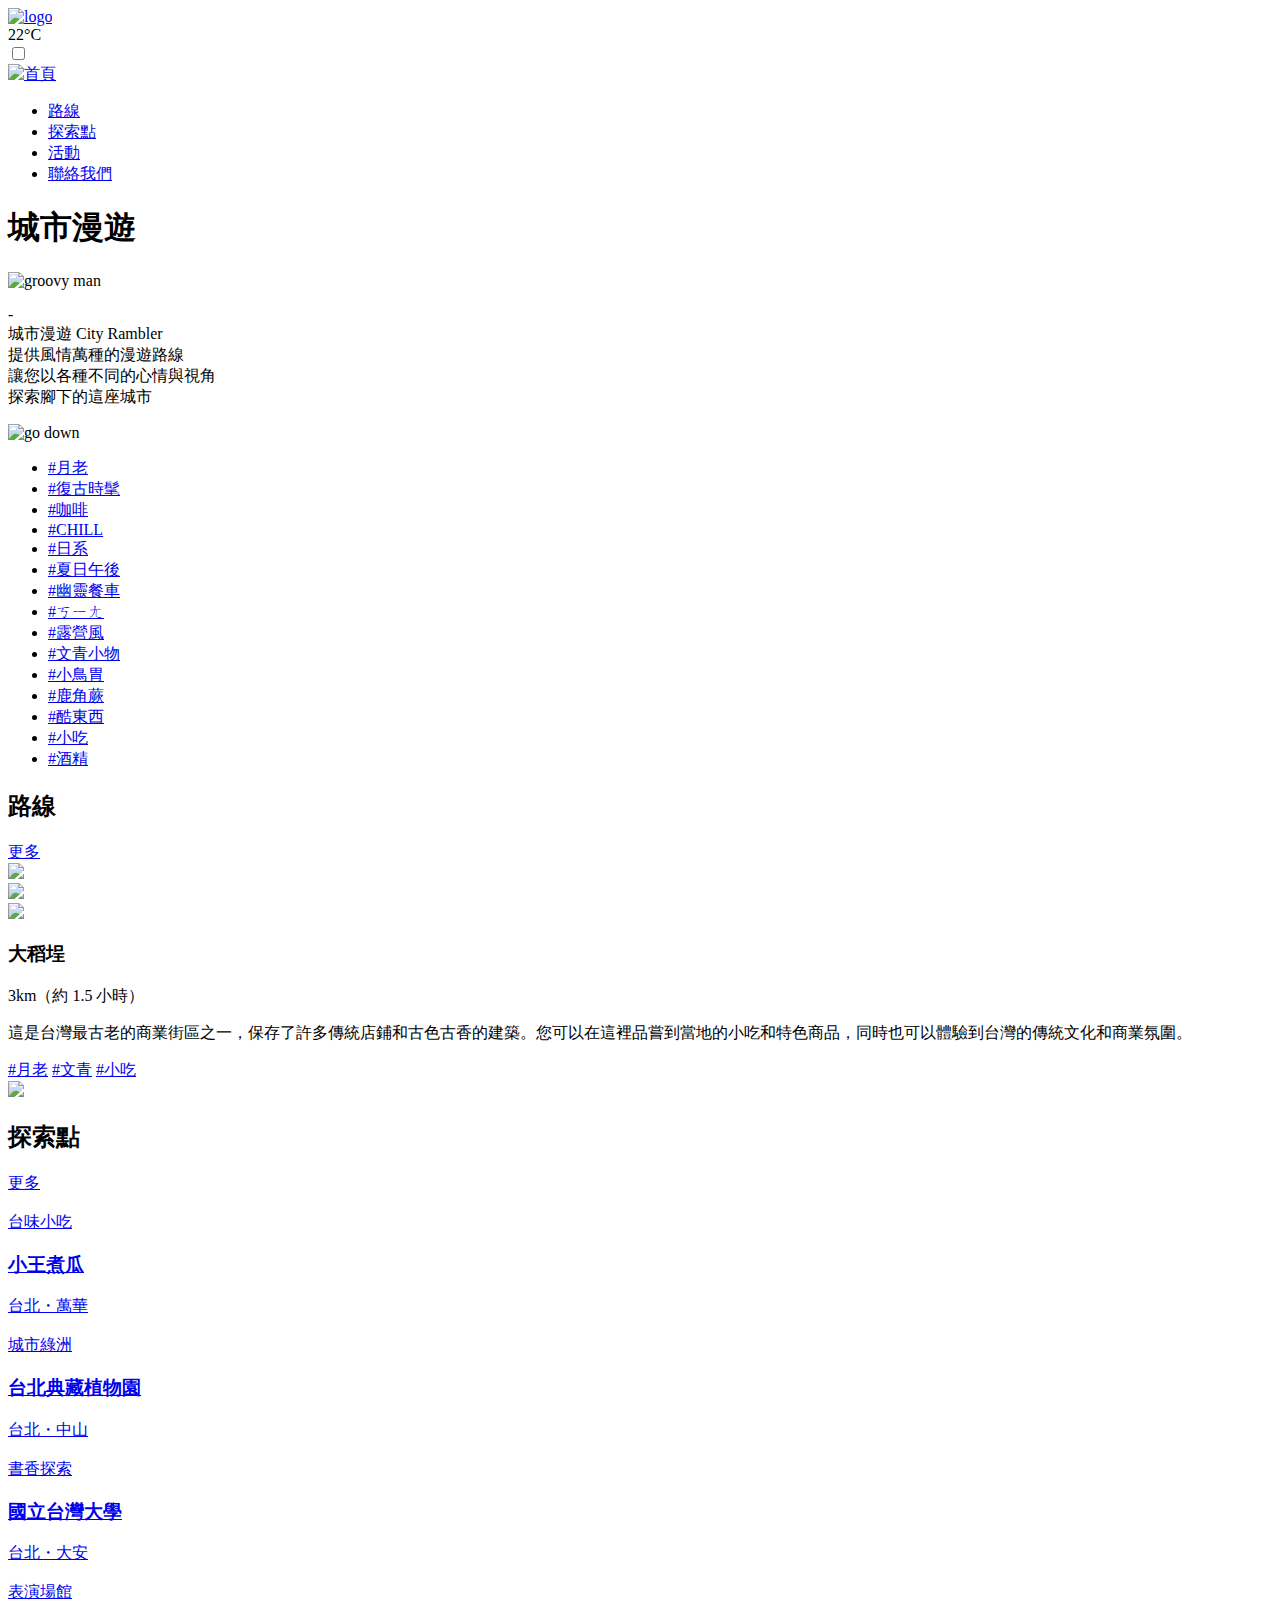
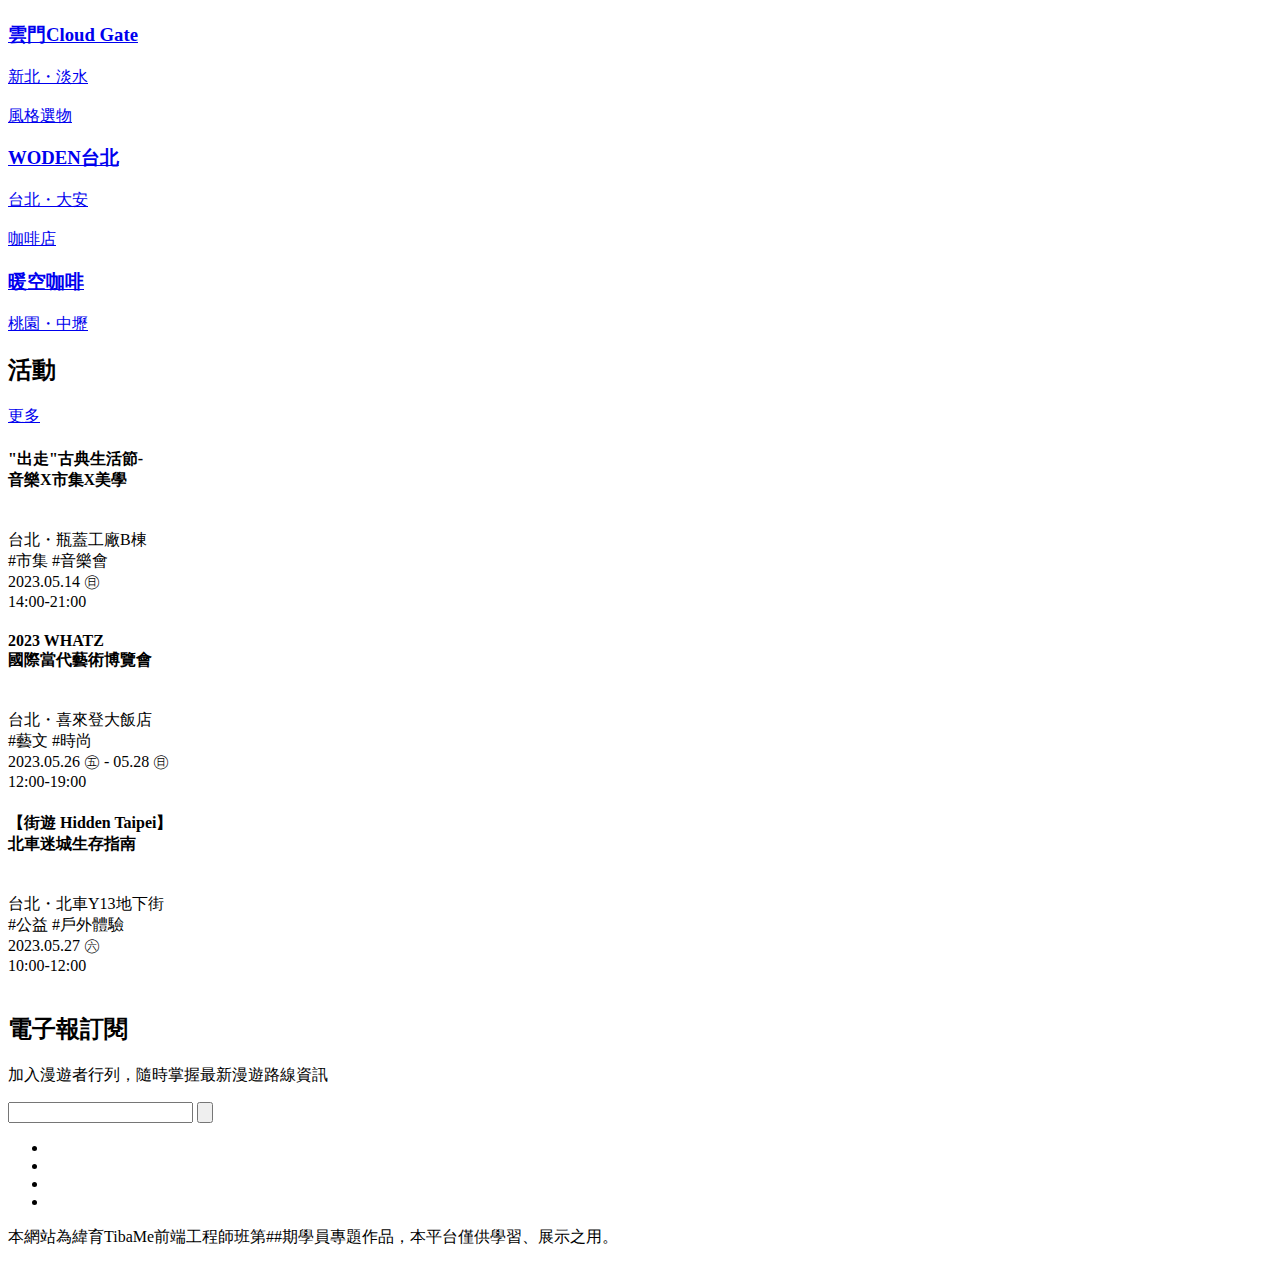
==== index.html @ 2f95489e "debug index.html" ====
<!DOCTYPE html>
<html lang="en">
<head>
    <meta charset="UTF-8">
    <meta http-equiv="X-UA-Compatible" content="IE=edge">
    <meta name="viewport" content="width=device-width, initial-scale=1.0">
    <script src="https://kit.fontawesome.com/8eca0a48b9.js" crossorigin="anonymous"></script>
    <link rel="stylesheet" href="css/reset.css">
    <link rel="stylesheet" href="css/all.css">
    <link rel="stylesheet" href="css/index.css">
    <title>城市漫遊 City Rumbler</title>
</head>
<body>
    <header class="topBar">
        <div class="logoHor">
            <a href="index.html">
                <img src="img/logoHor.svg" alt="logo">
            </a>
        </div>
        <div class="weather">
            <div class="weather_icon"><i class="fa-solid fa-cloud"></i></div>
            <div class="weather_degree">22°C</div>
        </div>
        <div class="menu">
            <input type="checkbox" id="showMenu"></input>
            <label for="showMenu" class="menu_button">
                <i class="fa-solid fa-bars"></i>
            </label>
            <div class="hiddenMenu">
                <div class="close">
                    <i class="fa-solid fa-xmark"></i>
                </div>
                <div class="logoSqr">
                    <a href="index.html">
                        <img src="img/logoSqr.png" alt="首頁">
                    </a>
                </div>
                <nav>
                    <ul>
                        <li>
                            <a href="routes.html">路線</a>
                        </li>
                        <li>
                            <a href="spots.html">探索點</a>
                        </li>
                        <li>
                            <a href="activities.html">活動</a>
                        </li>
                        <li>
                            <a href="contact.html">聯絡我們</a>
                        </li>
                    </ul>
                </nav>
                <div class="SNS">
                    <div class="facebook">
                        <a href="#"><i class="fa-brands fa-facebook-f"></i></a>
                    </div>
                    <div class="instagram">
                        <a href="#"><i class="fa-brands fa-instagram"></i></a>
                    </div>
                    <div class="twitter">
                        <a href="#"><i class="fa-brands fa-twitter"></i></a>
                    </div>
                </div>
            </div>               
        </div>
    </header>
    <section class="intro">
        <h1>城市漫遊</h1>
        <div class="mainPic"><img src="img/mainPic_index.png" alt="groovy man"></div>
        <p class="intro">
            -<br>
            城市漫遊 City Rambler<br>
            提供風情萬種的漫遊路線<br>
            讓您以各種不同的心情與視角<br>
            探索腳下的這座城市
        </p>
        <div class="downArrowWide">
            <img src="img/downArrowWide.svg" alt="go down">
        </div>
    </section>
    <section class="ticker">
        <ul>
            <li><a href="routes.html">#月老</a></li>
            <li><a href="routes.html">#復古時髦</a></li>
            <li><a href="routes.html">#咖啡</a></li>
            <li><a href="routes.html">#CHILL</a></li>
            <li><a href="routes.html">#日系</a></li>
            <li><a href="routes.html">#夏日午後</a></li>
            <li><a href="routes.html">#幽靈餐車</a></li>
            <li><a href="routes.html">#ㄎㄧㄤ</a></li>
            <li><a href="routes.html">#露營風</a></li>
            <li><a href="routes.html">#文青小物</a></li>
            <li><a href="routes.html">#小鳥胃</a></li>
            <li><a href="routes.html">#鹿角蕨</a></li>
            <li><a href="routes.html">#酷東西</a></li>
            <li><a href="routes.html">#小吃</a></li>
            <li><a href="routes.html">#酒精</a></li>
        </ul>
    </section>

    <main>
        <!-- 路線 -->
        <section class="routes">
            <div class="titleBar">
                <div class="container">
                    <h2>路線</h2>
                    <a href="routes.html" class="titleBar_more">更多</a>
                </div>
            </div>
            <article class="content">
                <div class="picCards">
                    <div class="pic dadaocheng_1"><img src="img/dadaocheng_1.png"></div>
                    <div class="pic dadaocheng_2"><img src="img/dadaocheng_2.png"></div>
                    <div class="pic dadaocheng_3"><img src="img/dadaocheng_3.png"></div>
                </div>
                <div class="text">
                    <header>
                        <h3>大稻埕</h3>
                        <span class="distance">3km（約 1.5 小時）</span>
                    </header>
                    <p>
                        這是台灣最古老的商業街區之一，保存了許多傳統店鋪和古色古香的建築。您可以在這裡品嘗到當地的小吃和特色商品，同時也可以體驗到台灣的傳統文化和商業氛圍。
                    </p>
                    <div class="tags">
                        <a href="#" class="tag">#月老</a>
                        <a href="#" class="tag">#文青</a>
                        <a href="#" class="tag">#小吃</a>
                    </div>
                    <div class="btnGo">
                        <a href="routes.html"><img src="img/btnGo.svg"></a>
                    </div>
                </div>
            </article>
        </section>

        <!-- 探索點 -->
        <section class="spots">
            <div class="titleBar">
                <div class="container">
                    <h2>探索點</h2>
                    <a href="spots.html" class="titleBar_more">更多</a>
                </div>
            </div>
            <div class="cardGrid">
                <div class="card c01">
                    <a href="spot_page.html">
                        <div class="pic">
                            <img src="img/card01.png" alt="">
                        </div>
                        <div class="caption">
                            <div class="tag">台味小吃</div>
                            <h3>小王煮瓜</h3>
                            <div class="loc">台北・萬華</div>
                        </div>
                    </a>
                </div>
                <div class="card c02">
                    <a href="spot_page.html">
                        <div class="pic">
                            <img src="img/card02.png" alt="">
                        </div>
                        <div class="caption">
                            <div class="tag">城市綠洲</div>
                            <h3>台北典藏植物園</h3>
                            <div class="loc">台北・中山</div>
                        </div>
                    </a>
                </div>
                <div class="card c03">
                    <a href="spot_page.html">
                        <div class="pic">
                            <img src="img/card03.png" alt="">
                        </div>
                        <div class="caption">
                            <div class="tag">書香探索</div>
                            <h3>國立台灣大學</h3>
                            <div class="loc">台北・大安</div>
                        </div>
                    </a>
                </div>
                <div class="card c04">
                    <a href="spot_page.html">
                        <div class="pic">
                            <img src="img/card04.png" alt="">
                        </div>
                        <div class="caption">
                            <div class="tag">表演場館</div>
                            <h3>雲門Cloud Gate</h3>
                            <div class="loc">新北・淡水</div>
                        </div>
                    </a>
                </div>
                <div class="card c05">
                    <a href="spot_page.html">
                        <div class="pic">
                            <img src="img/card05.png" alt="">
                        </div>
                        <div class="caption">
                            <div class="tag">風格選物</div>
                            <h3>WODEN台北</h3>
                            <div class="loc">台北・大安</div>
                        </div>
                    </a>
                </div>
                <div class="card c06">
                    <a href="spot_page.html">
                        <div class="pic">
                            <img src="img/card06.png" alt="">
                        </div>
                        <div class="caption">
                            <div class="tag">咖啡店</div>
                            <h3>暖空咖啡</h3>
                            <div class="loc">桃園・中壢</div>
                        </div>
                    </a>
                </div>
            </div>
        </section>

        <!-- 活動 -->
        <section class="activities">
            <div class="titleBar">
                <div class="container">
                    <h2>活動</h2>
                    <a href="activities.html" class="titleBar_more">更多</a>
                </div>
            </div>
            <div class="content">
                <div class="activity act01">
                    <h4>"出走"古典生活節-<br>
                        音樂X市集X美學</h4>
                    <div class="pic"><img src="img/act01.png" alt=""></div>
                    <div class="detail">
                        <div class="loc">台北・瓶蓋工廠B棟</div>
                        <div class="tag">#市集 #音樂會</div>
                    </div>
                    <div class="line"></div>
                    <div class="date">2023.05.14 ㊐</div>
                    <div class="time">14:00-21:00</div>
                </div>
                <div class="activity act02">
                    <h4>2023 WHATZ<br> 
                        國際當代藝術博覽會</h4>
                    <div class="pic"><img src="img/act02.png" alt=""></div>
                    <div class="detail">
                        <div class="loc">台北・喜來登大飯店</div>
                        <div class="tag">#藝文 #時尚</div>
                    </div>
                    <div class="line"></div>
                    <div class="date">2023.05.26 ㊄ - 05.28 ㊐ </div>
                    <div class="time">12:00-19:00</div>
                </div>
                <div class="activity act03">
                    <h4>【街遊 Hidden Taipei】<br>
                        北車迷城生存指南</h4>
                    <div class="pic"><img src="img/act03.png" alt=""></div>
                    <div class="detail">
                        <div class="loc">台北・北車Y13地下街</div>
                        <div class="tag">#公益 #戶外體驗</div>
                    </div>
                    <div class="line"></div>
                    <div class="date">2023.05.27 ㊅</div>
                    <div class="time">10:00-12:00</div>
                </div>
            </div>
        </section>
    </main>

    <!-- 頁尾 -->
    <footer>
        <section class="subscribe">
            <div class="logo"><img src="img/logoSqrBGC.svg" alt=""></div>
            <h2>電子報訂閱</h2>
            <p>加入漫遊者行列，隨時掌握最新漫遊路線資訊</p>
            <div class="emailInput">
                <input type="email" name="" id="">
                <button><img src="img/btnGo_Dark.png" alt=""></button>
            </div>
        </section>
        <section class="nav">
            <div class="menu">
                <ul>
                    <li><a href=""></a></li>
                    <li><a href=""></a></li>
                    <li><a href=""></a></li>
                    <li><a href=""></a></li>
                </ul>
            </div>
            <div class="sns"></div>
        </section>
        <section class="copyright">
            <p>
                本網站為緯育TibaMe前端工程師班第##期學員專題作品，本平台僅供學習、展示之用。
            </p>
        </section>
    </footer>
</body>
</html>
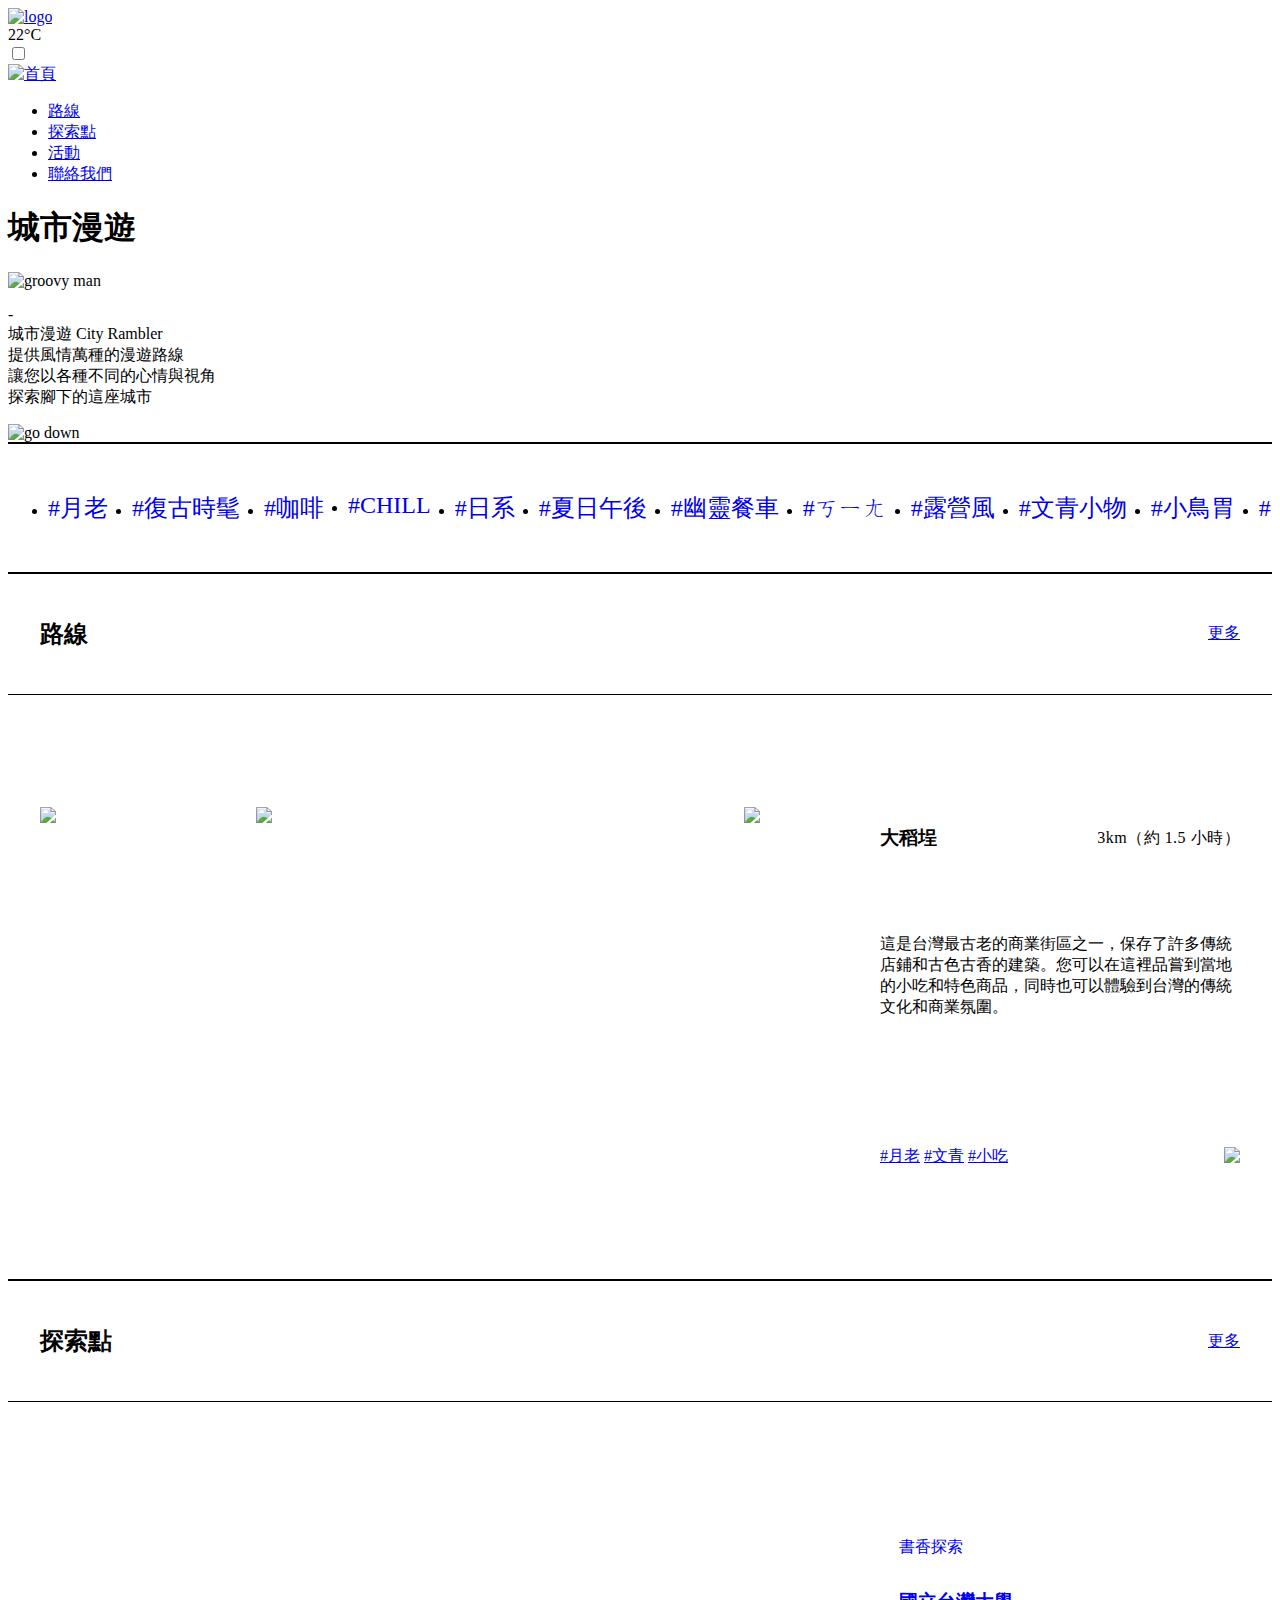
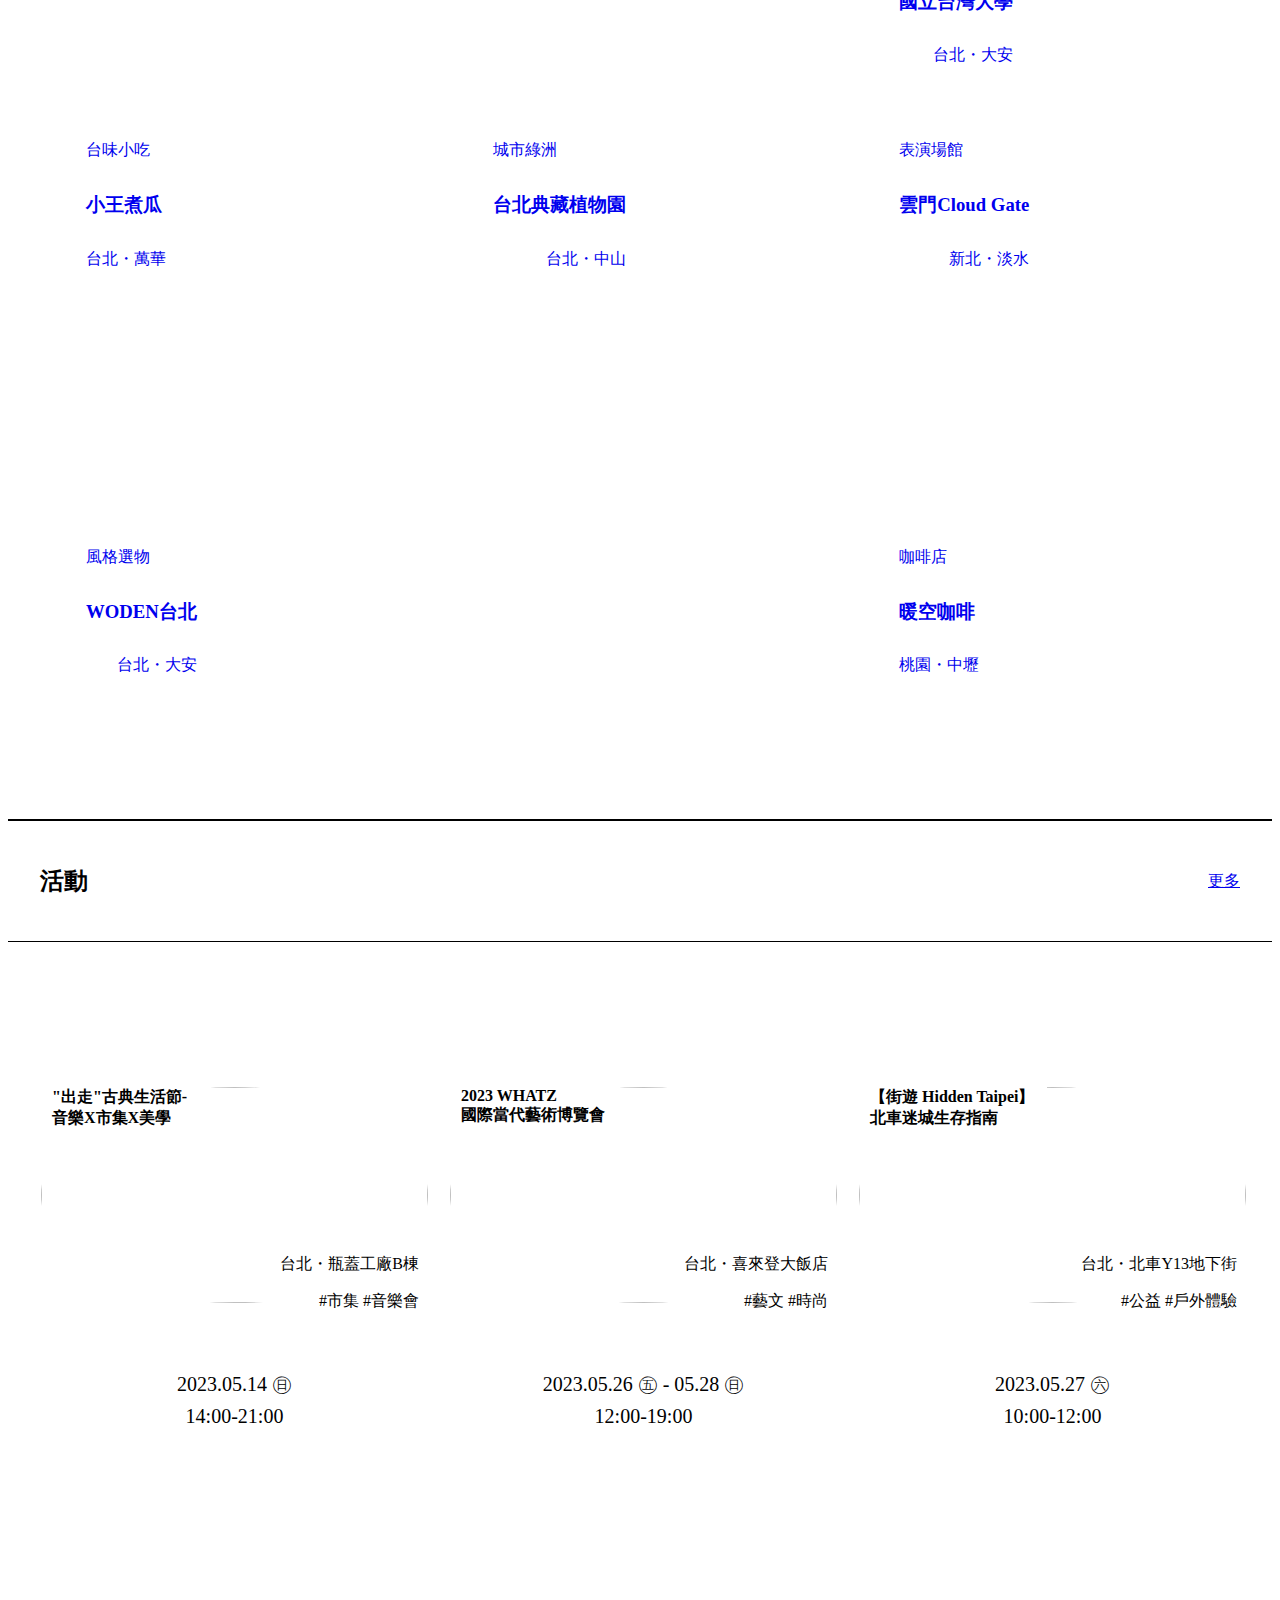
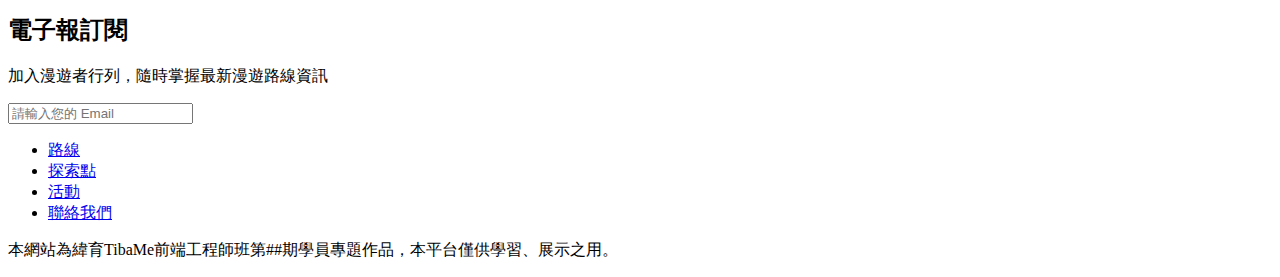
==== commit b0e63e7b: "update index.html" ====
--- a/index.html
+++ b/index.html
@@ -11,6 +11,7 @@
     <title>城市漫遊 City Rumbler</title>
 </head>
 <body>
+    <!-- 導覽列 -->
     <header class="topBar">
         <div class="logoHor">
             <a href="index.html">
@@ -65,41 +66,45 @@
             </div>               
         </div>
     </header>
-    <section class="intro">
-        <h1>城市漫遊</h1>
-        <div class="mainPic"><img src="img/mainPic_index.png" alt="groovy man"></div>
-        <p class="intro">
-            -<br>
-            城市漫遊 City Rambler<br>
-            提供風情萬種的漫遊路線<br>
-            讓您以各種不同的心情與視角<br>
-            探索腳下的這座城市
-        </p>
-        <div class="downArrowWide">
-            <img src="img/downArrowWide.svg" alt="go down">
-        </div>
-    </section>
-    <section class="ticker">
-        <ul>
-            <li><a href="routes.html">#月老</a></li>
-            <li><a href="routes.html">#復古時髦</a></li>
-            <li><a href="routes.html">#咖啡</a></li>
-            <li><a href="routes.html">#CHILL</a></li>
-            <li><a href="routes.html">#日系</a></li>
-            <li><a href="routes.html">#夏日午後</a></li>
-            <li><a href="routes.html">#幽靈餐車</a></li>
-            <li><a href="routes.html">#ㄎㄧㄤ</a></li>
-            <li><a href="routes.html">#露營風</a></li>
-            <li><a href="routes.html">#文青小物</a></li>
-            <li><a href="routes.html">#小鳥胃</a></li>
-            <li><a href="routes.html">#鹿角蕨</a></li>
-            <li><a href="routes.html">#酷東西</a></li>
-            <li><a href="routes.html">#小吃</a></li>
-            <li><a href="routes.html">#酒精</a></li>
-        </ul>
-    </section>
+    
+    <main>
+        <!-- 引言 -->
+        <section class="intro">
+            <h1>城市漫遊</h1>
+            <div class="mainPic"><img src="img/mainPic_index.png" alt="groovy man"></div>
+            <p class="intro">
+                -<br>
+                城市漫遊 City Rambler<br>
+                提供風情萬種的漫遊路線<br>
+                讓您以各種不同的心情與視角<br>
+                探索腳下的這座城市
+            </p>
+            <div class="downArrowWide">
+                <img src="img/downArrowWide.svg" alt="go down">
+            </div>
+        </section>
+    
+        <!-- 跑馬燈 -->
+        <section class="ticker">
+            <ul>
+                <li><a href="routes.html">#月老</a></li>
+                <li><a href="routes.html">#復古時髦</a></li>
+                <li><a href="routes.html">#咖啡</a></li>
+                <li><a href="routes.html">#CHILL</a></li>
+                <li><a href="routes.html">#日系</a></li>
+                <li><a href="routes.html">#夏日午後</a></li>
+                <li><a href="routes.html">#幽靈餐車</a></li>
+                <li><a href="routes.html">#ㄎㄧㄤ</a></li>
+                <li><a href="routes.html">#露營風</a></li>
+                <li><a href="routes.html">#文青小物</a></li>
+                <li><a href="routes.html">#小鳥胃</a></li>
+                <li><a href="routes.html">#鹿角蕨</a></li>
+                <li><a href="routes.html">#酷東西</a></li>
+                <li><a href="routes.html">#小吃</a></li>
+                <li><a href="routes.html">#酒精</a></li>
+            </ul>
+        </section>
 
-    <main>
         <!-- 路線 -->
         <section class="routes">
             <div class="titleBar">
@@ -144,7 +149,7 @@
             </div>
             <div class="cardGrid">
                 <div class="card c01">
-                    <a href="spot_page.html">
+                    <a href="spotPage.html">
                         <div class="pic">
                             <img src="img/card01.png" alt="">
                         </div>
@@ -156,7 +161,7 @@
                     </a>
                 </div>
                 <div class="card c02">
-                    <a href="spot_page.html">
+                    <a href="spotPage.html">
                         <div class="pic">
                             <img src="img/card02.png" alt="">
                         </div>
@@ -168,7 +173,7 @@
                     </a>
                 </div>
                 <div class="card c03">
-                    <a href="spot_page.html">
+                    <a href="spotPage.html">
                         <div class="pic">
                             <img src="img/card03.png" alt="">
                         </div>
@@ -180,7 +185,7 @@
                     </a>
                 </div>
                 <div class="card c04">
-                    <a href="spot_page.html">
+                    <a href="spotPage.html">
                         <div class="pic">
                             <img src="img/card04.png" alt="">
                         </div>
@@ -192,7 +197,7 @@
                     </a>
                 </div>
                 <div class="card c05">
-                    <a href="spot_page.html">
+                    <a href="spotPage.html">
                         <div class="pic">
                             <img src="img/card05.png" alt="">
                         </div>
@@ -204,7 +209,7 @@
                     </a>
                 </div>
                 <div class="card c06">
-                    <a href="spot_page.html">
+                    <a href="spotPage.html">
                         <div class="pic">
                             <img src="img/card06.png" alt="">
                         </div>
@@ -230,7 +235,9 @@
                 <div class="activity act01">
                     <h4>"出走"古典生活節-<br>
                         音樂X市集X美學</h4>
-                    <div class="pic"><img src="img/act01.png" alt=""></div>
+                    <a href="activityPage.html">
+                        <div class="pic"><img src="img/act01.png" alt=""></div>
+                    </a>
                     <div class="detail">
                         <div class="loc">台北・瓶蓋工廠B棟</div>
                         <div class="tag">#市集 #音樂會</div>
@@ -242,7 +249,9 @@
                 <div class="activity act02">
                     <h4>2023 WHATZ<br> 
                         國際當代藝術博覽會</h4>
-                    <div class="pic"><img src="img/act02.png" alt=""></div>
+                    <a href="activityPage.html">
+                        <div class="pic"><img src="img/act02.png" alt=""></div>
+                    </a>
                     <div class="detail">
                         <div class="loc">台北・喜來登大飯店</div>
                         <div class="tag">#藝文 #時尚</div>
@@ -254,7 +263,9 @@
                 <div class="activity act03">
                     <h4>【街遊 Hidden Taipei】<br>
                         北車迷城生存指南</h4>
-                    <div class="pic"><img src="img/act03.png" alt=""></div>
+                    <a href="activityPage.html">
+                        <div class="pic"><img src="img/act03.png" alt=""></div>
+                    </a>
                     <div class="detail">
                         <div class="loc">台北・北車Y13地下街</div>
                         <div class="tag">#公益 #戶外體驗</div>
@@ -274,20 +285,30 @@
             <h2>電子報訂閱</h2>
             <p>加入漫遊者行列，隨時掌握最新漫遊路線資訊</p>
             <div class="emailInput">
-                <input type="email" name="" id="">
-                <button><img src="img/btnGo_Dark.png" alt=""></button>
+                <input type="email" name="" id="" placeholder="請輸入您的 Email">
+                <a href="#" class="sendBtm"><img src="img/btnGo_Dark.png" alt=""></a>
             </div>
         </section>
         <section class="nav">
             <div class="menu">
                 <ul>
-                    <li><a href=""></a></li>
-                    <li><a href=""></a></li>
-                    <li><a href=""></a></li>
-                    <li><a href=""></a></li>
+                    <li><a href="routes.html">路線</a></li>
+                    <li><a href="spots.html">探索點</a></li>
+                    <li><a href="activities.html">活動</a></li>
+                    <li><a href="contact.html">聯絡我們</a></li>
                 </ul>
             </div>
-            <div class="sns"></div>
+            <div class="SNS">
+                <div class="facebook">
+                    <a href="#"><i class="fa-brands fa-facebook-f"></i></a>
+                </div>
+                <div class="instagram">
+                    <a href="#"><i class="fa-brands fa-instagram"></i></a>
+                </div>
+                <div class="twitter">
+                    <a href="#"><i class="fa-brands fa-twitter"></i></a>
+                </div>
+            </div>
         </section>
         <section class="copyright">
             <p>
--- a/css/index.css
+++ b/css/index.css
@@ -0,0 +1,256 @@
+
+
+.titleBar{
+    border-top: 2px solid #000;
+    border-bottom: 1px solid #000;
+    padding: 24px 0;
+}
+.titleBar .container{
+    max-width: 1200px;
+    margin: 0 auto;
+    display: flex;
+    align-items: center;
+    justify-content: space-between;
+}
+.titleBar h2{
+    display: inline-block;
+}
+
+
+/*----------跑馬燈----------*/
+.ticker{
+    padding-top: 32px;
+    padding-bottom: 32px;
+    border-top: 2px solid #000;
+    overflow: hidden;
+}
+.ticker ul{
+    display: flex;
+    gap: 24px;
+}
+.ticker ul li{
+    flex-shrink: 0;
+}
+.ticker ul li a{
+    font-family: 'Glow Sans TC Wide Light';
+    font-size: 24px;
+    text-decoration: none;
+}
+
+/*----------路線----------*/
+.routes .content{
+    max-width: 1200px;
+    margin: 0 auto;
+    padding: 112px 0;
+    display: flex;
+    position: relative;
+    justify-content: space-between;
+}
+.routes .content .picCards{
+    width: 60%;
+    display: flex;
+    position: relative;
+}
+.routes .content .picCards .pic{
+    position: absolute;
+}
+.routes .content .picCards .pic:nth-child(1){
+    right: 0;
+    z-index: 3;
+}
+.routes .content .picCards .pic:nth-child(2){
+    left: 30%;
+    z-index: 2;
+}
+.routes .content .picCards .pic:nth-child(3){
+    left: 0;
+    z-index: 1;
+}
+.routes .content .text{
+    width: 30%;
+    min-height: 280px;
+    display: flex;
+    justify-content: space-between;
+    flex-direction: column;
+    position: relative;
+}
+.routes .content .text header{
+    display: flex;
+    justify-content: space-between;
+    align-items: center;
+    padding-bottom: 48px;
+}
+.routes .content .text .distance{
+    font-family: 'Glow Sans TC Normal Bold';
+    font-size: 16px;
+    letter-spacing: 0.03em;
+}
+.routes .content .text .tags{
+    margin-top: 112px;
+}
+.routes .content .btnGo {
+    position: absolute;
+    right: 0;
+    bottom: 0;
+}
+
+
+
+/*----------探索點----------*/
+.spots .cardGrid{
+    margin: 0 auto;
+    padding: 112px 0;
+    max-width: 1200px;
+    display: grid;
+    /* grid-template: repeat(4,1fr) / repeat(6,1fr); */
+    grid-template: repeat(4,183.33px) / repeat(6,183.33px);
+    gap: 20px;
+}
+.spots .cardGrid .card{
+    position: relative;
+    border-radius: 24px;
+    border: 1px solid var(--main);
+    overflow: hidden;
+}
+.spots .cardGrid .card .caption{
+    position: absolute;
+    left: 30px;
+    bottom: 25px;
+    display: flex;
+    flex-direction: column;
+    align-items: flex-start;
+}
+.spots .cardGrid .card .caption .tag{
+    padding: 6px 16px;
+    border: 1px solid var(--main);
+    border-bottom: none;
+    background-color: var(--bg);
+    border-top-left-radius: 5px;
+    border-top-right-radius: 5px;
+}
+.spots .cardGrid .card .caption h3{
+    padding: 6px 16px;
+    border: 1px solid var(--main);
+    background-color: var(--bg);
+    border-bottom-left-radius: 5px;
+    border-top-right-radius: 5px;
+}
+.spots .cardGrid .card .caption .loc{
+    padding: 6px 16px;
+    border: 1px solid var(--main);
+    border-top: none;
+    background-color: var(--bg);
+    border-bottom-left-radius: 5px;
+    border-bottom-right-radius: 5px;
+    align-self: flex-end;
+}
+.spots .cardGrid .card .pic img{
+    width: 100%;
+}
+.spots .cardGrid .c01{
+    grid-area: 1 / 1 / 3 / 3;
+}
+.spots .cardGrid .c02{
+    grid-area: 1 / 3 / 3 / 5;
+}
+.spots .cardGrid .c03{
+    grid-area: 1 / 5 / 2 / 7;
+}
+.spots .cardGrid .c04{
+    grid-area: 2 / 5 / 3 / 7;
+}
+.spots .cardGrid .c05{
+    grid-area: 3 / 1 / 5 / 5;
+}
+.spots .cardGrid .c06{
+    grid-area: 3 / 5 / 5 / 7;
+}
+
+
+/*----------活動----------*/
+
+.activities .content{
+    margin: 0 auto;
+    padding: 144px 0;
+    max-width: 1200px;
+    display: flex;
+    gap: 20px;
+}
+.activities .content .activity{
+    text-align: center;
+    position: relative;
+}
+.activities .content .activity h4{
+    padding: 12px;
+    border: 1px solid var(--main);
+    border-radius: 5px;
+    background-color: #fff;
+    text-align: left;
+    position: absolute;
+    top: -32px;
+    left: 0;
+    z-index: 3;
+}
+.activities .content .activity .pic{
+    width: 389px;
+    height: 218px;
+    background-color: var(--main);
+    position: relative;
+    clip-path: ellipse(50% 50% at 50% 50%);
+    overflow: hidden;
+}
+.activities .content .activity .pic img{
+    width: 387px;
+    height: 216px;
+    position: absolute;
+    top: 1px;
+    left: 1px;
+    clip-path: ellipse(50% 50% at 50% 50%);
+    overflow: hidden;
+}
+.activities .content .activity .detail{
+    position: absolute;
+    right: 0;
+    top: 160px;
+    display: flex;
+    flex-direction: column;
+    align-items: flex-end;
+}
+.activities .content .activity .detail .loc{
+    padding: 8px 10px 8px 10px;
+    text-align: right;
+    color: var(--bg);
+    background-color: var(--main);
+    border: 1px solid var(--bg);
+    border-bottom: none;
+    border-top-left-radius: 5px;
+    border-top-right-radius: 5px;
+}
+.activities .content .activity .detail .tag{
+    padding: 8px 10px;
+    text-align: right;
+    color: var(--bg);
+    background-color: var(--main);
+    border: 1px solid var(--bg);
+    border-top-left-radius: 5px;
+    border-bottom-right-radius: 5px;
+    border-bottom-left-radius: 5px;
+}
+.activities .content .activity .line{
+    margin-top: 64px;
+    margin-bottom: 24px;
+    border: 1px solid var(--main);
+}
+.activities .content .activity .date{
+    font-family: 'Glow Sans TC Normal Bold';
+    font-size: 20px;
+    line-height: 32px;
+}
+.activities .content .activity .time{
+    font-family: 'Glow Sans TC Normal Regular';
+    font-size: 20px;
+    line-height: 32px;
+}
+
+
+
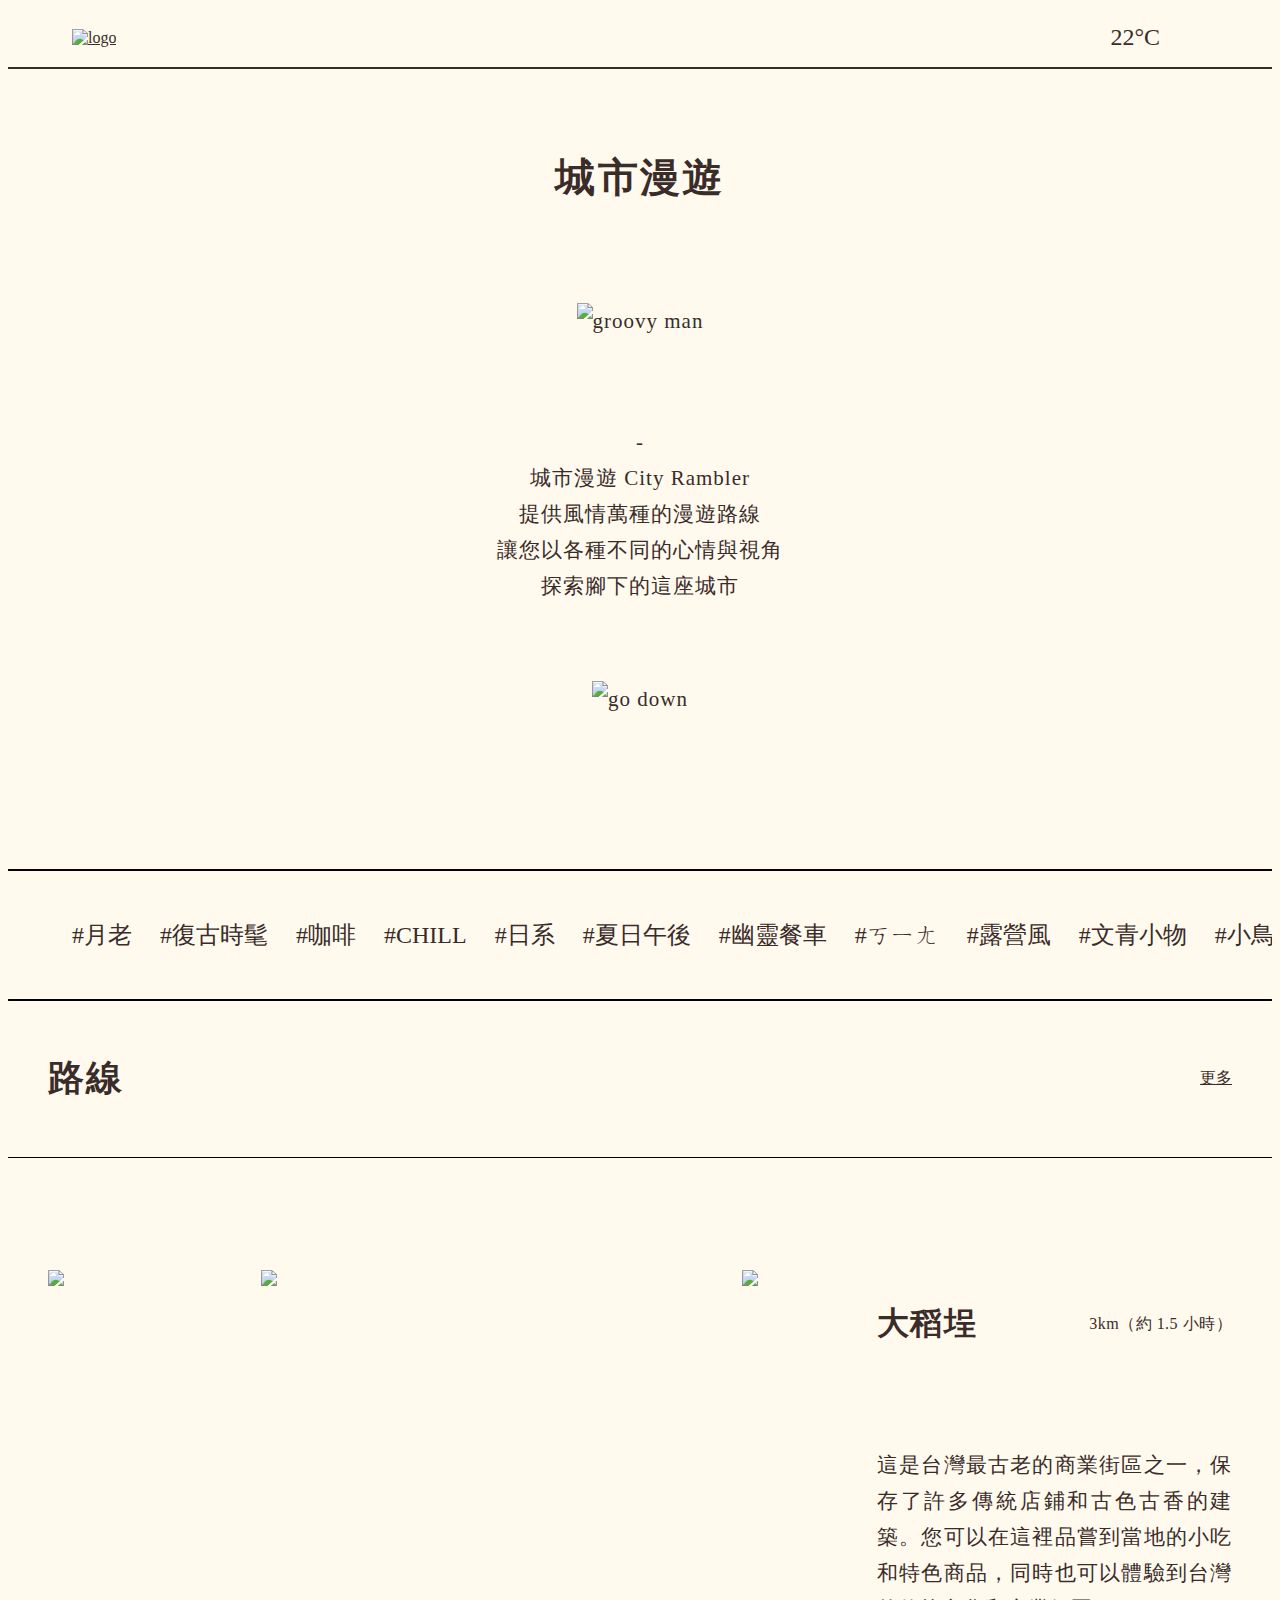
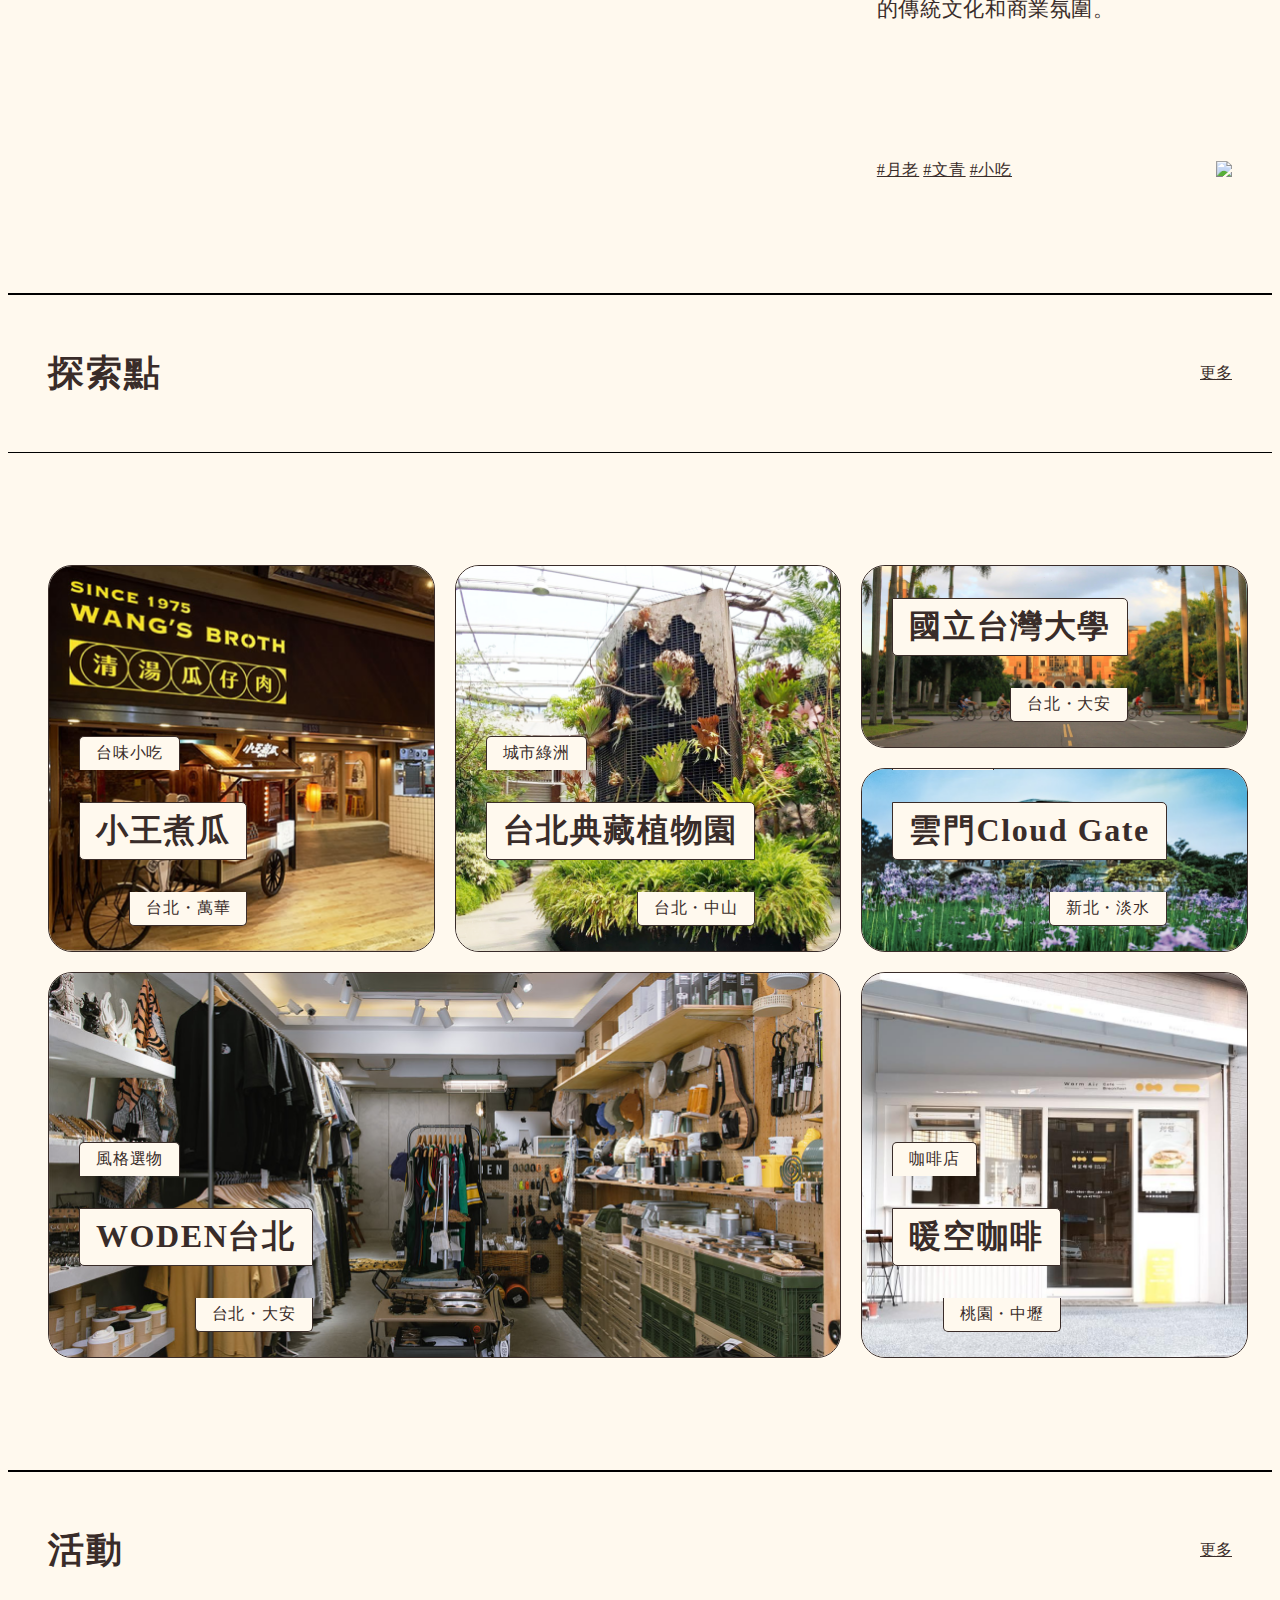
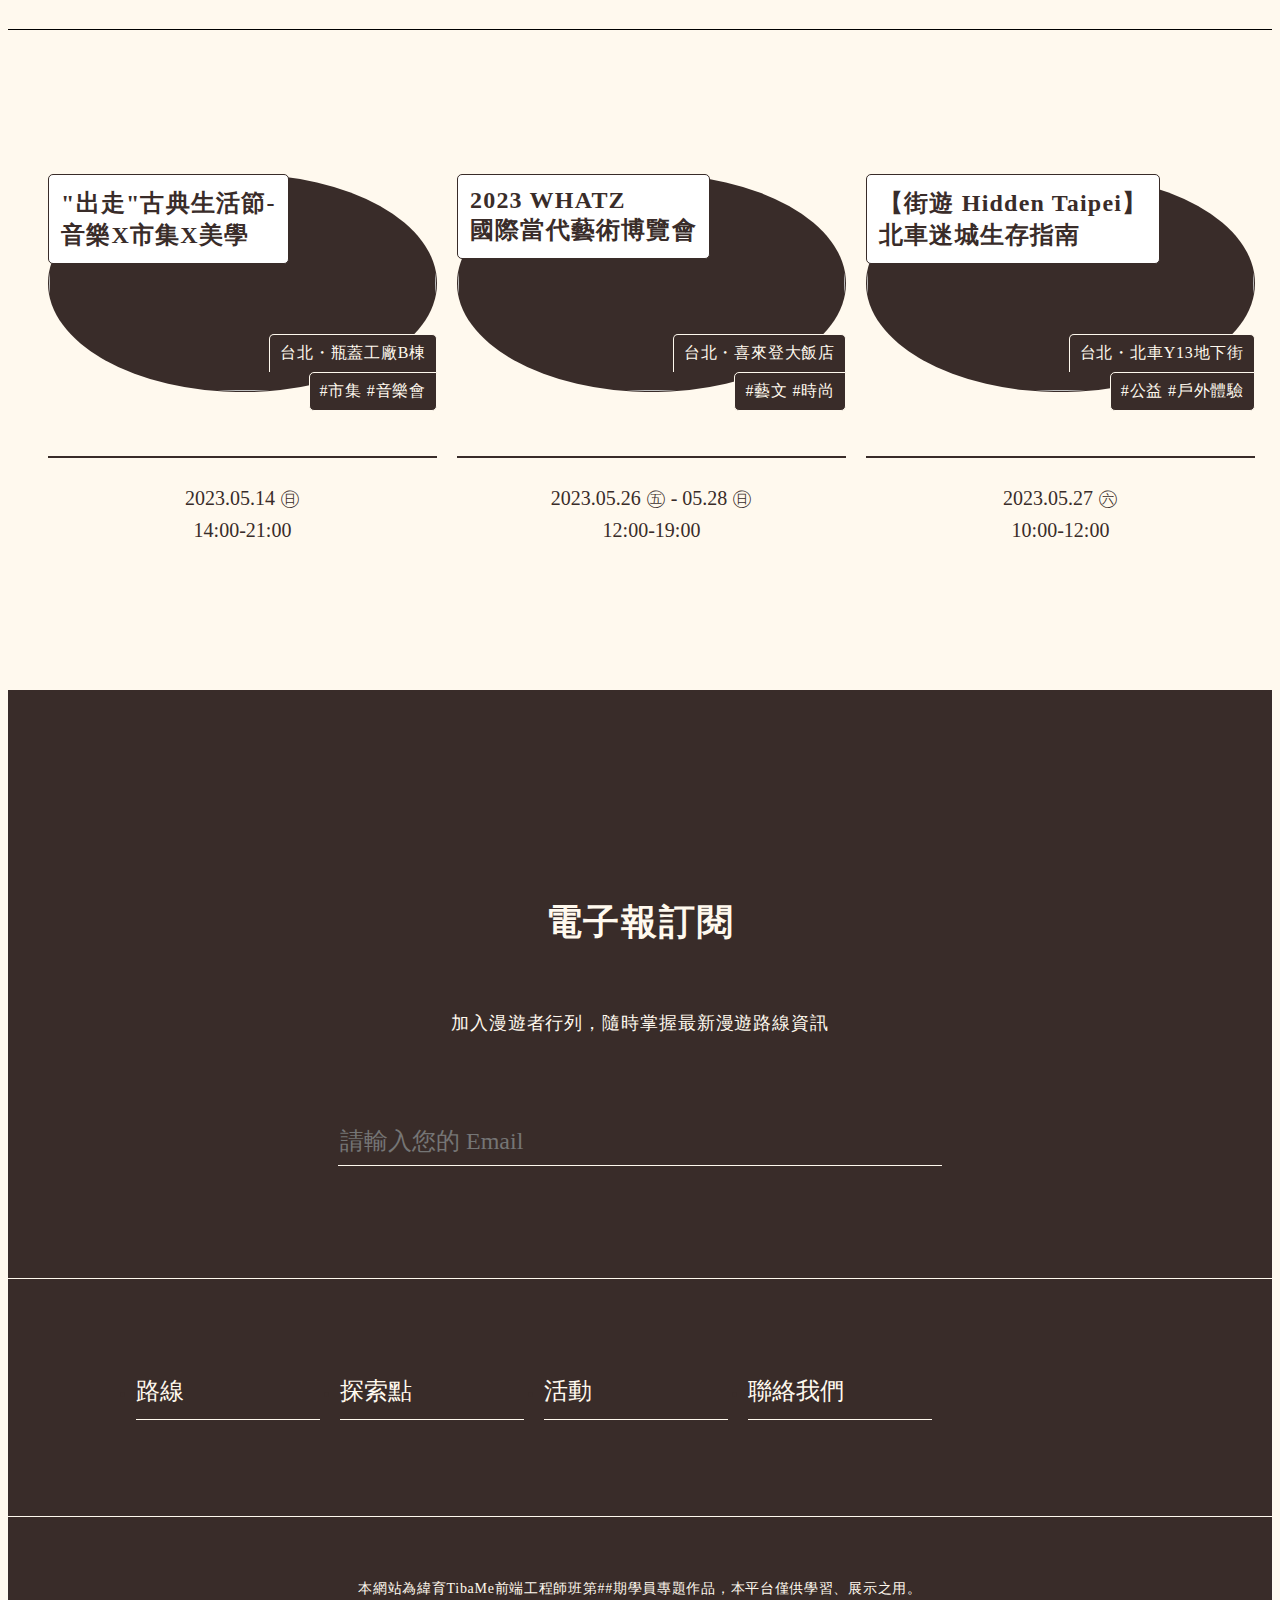
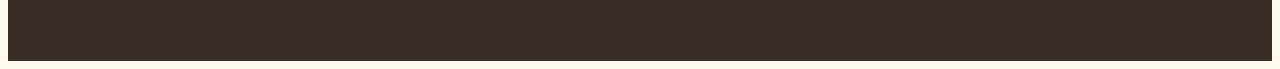
==== commit 7bccd7d5: "update" ====
--- a/index.html
+++ b/index.html
@@ -86,23 +86,44 @@
     
         <!-- 跑馬燈 -->
         <section class="ticker">
-            <ul>
-                <li><a href="routes.html">#月老</a></li>
-                <li><a href="routes.html">#復古時髦</a></li>
-                <li><a href="routes.html">#咖啡</a></li>
-                <li><a href="routes.html">#CHILL</a></li>
-                <li><a href="routes.html">#日系</a></li>
-                <li><a href="routes.html">#夏日午後</a></li>
-                <li><a href="routes.html">#幽靈餐車</a></li>
-                <li><a href="routes.html">#ㄎㄧㄤ</a></li>
-                <li><a href="routes.html">#露營風</a></li>
-                <li><a href="routes.html">#文青小物</a></li>
-                <li><a href="routes.html">#小鳥胃</a></li>
-                <li><a href="routes.html">#鹿角蕨</a></li>
-                <li><a href="routes.html">#酷東西</a></li>
-                <li><a href="routes.html">#小吃</a></li>
-                <li><a href="routes.html">#酒精</a></li>
-            </ul>
+            <div class="tagWrapper first">
+                <ul>
+                    <li><a href="routes.html">#月老</a></li>
+                    <li><a href="routes.html">#復古時髦</a></li>
+                    <li><a href="routes.html">#咖啡</a></li>
+                    <li><a href="routes.html">#CHILL</a></li>
+                    <li><a href="routes.html">#日系</a></li>
+                    <li><a href="routes.html">#夏日午後</a></li>
+                    <li><a href="routes.html">#幽靈餐車</a></li>
+                    <li><a href="routes.html">#ㄎㄧㄤ</a></li>
+                    <li><a href="routes.html">#露營風</a></li>
+                    <li><a href="routes.html">#文青小物</a></li>
+                    <li><a href="routes.html">#小鳥胃</a></li>
+                    <li><a href="routes.html">#鹿角蕨</a></li>
+                    <li><a href="routes.html">#酷東西</a></li>
+                    <li><a href="routes.html">#小吃</a></li>
+                    <li><a href="routes.html">#酒精</a></li>
+                </ul>
+            </div>
+            <div class="tagWrapper second">
+                <ul>
+                    <li><a href="routes.html">#月老</a></li>
+                    <li><a href="routes.html">#復古時髦</a></li>
+                    <li><a href="routes.html">#咖啡</a></li>
+                    <li><a href="routes.html">#CHILL</a></li>
+                    <li><a href="routes.html">#日系</a></li>
+                    <li><a href="routes.html">#夏日午後</a></li>
+                    <li><a href="routes.html">#幽靈餐車</a></li>
+                    <li><a href="routes.html">#ㄎㄧㄤ</a></li>
+                    <li><a href="routes.html">#露營風</a></li>
+                    <li><a href="routes.html">#文青小物</a></li>
+                    <li><a href="routes.html">#小鳥胃</a></li>
+                    <li><a href="routes.html">#鹿角蕨</a></li>
+                    <li><a href="routes.html">#酷東西</a></li>
+                    <li><a href="routes.html">#小吃</a></li>
+                    <li><a href="routes.html">#酒精</a></li>
+                </ul>
+            </div>
         </section>
 
         <!-- 路線 -->
@@ -151,7 +172,7 @@
                 <div class="card c01">
                     <a href="spotPage.html">
                         <div class="pic">
-                            <img src="img/card01.png" alt="">
+                            <img src="img/cardWangsBroth.png" alt="">
                         </div>
                         <div class="caption">
                             <div class="tag">台味小吃</div>
@@ -163,7 +184,7 @@
                 <div class="card c02">
                     <a href="spotPage.html">
                         <div class="pic">
-                            <img src="img/card02.png" alt="">
+                            <img src="img/cardTaipeiCollect.png" alt="">
                         </div>
                         <div class="caption">
                             <div class="tag">城市綠洲</div>
@@ -175,7 +196,7 @@
                 <div class="card c03">
                     <a href="spotPage.html">
                         <div class="pic">
-                            <img src="img/card03.png" alt="">
+                            <img src="img/cardNTU.png" alt="">
                         </div>
                         <div class="caption">
                             <div class="tag">書香探索</div>
@@ -187,7 +208,7 @@
                 <div class="card c04">
                     <a href="spotPage.html">
                         <div class="pic">
-                            <img src="img/card04.png" alt="">
+                            <img src="img/cardCloudGate.png" alt="">
                         </div>
                         <div class="caption">
                             <div class="tag">表演場館</div>
@@ -199,7 +220,7 @@
                 <div class="card c05">
                     <a href="spotPage.html">
                         <div class="pic">
-                            <img src="img/card05.png" alt="">
+                            <img src="img/cardWoden.png" alt="">
                         </div>
                         <div class="caption">
                             <div class="tag">風格選物</div>
@@ -211,7 +232,7 @@
                 <div class="card c06">
                     <a href="spotPage.html">
                         <div class="pic">
-                            <img src="img/card06.png" alt="">
+                            <img src="img/cardWarmAir.png" alt="">
                         </div>
                         <div class="caption">
                             <div class="tag">咖啡店</div>
--- a/css/all.css
+++ b/css/all.css
@@ -0,0 +1,286 @@
+@font-face{
+    font-family: 'Glow Sans TC Wide ExtraBold';
+    src: url(../font/GlowSansTC-Wide-ExtraBold.otf);
+}
+@font-face{
+    font-family: 'Glow Sans TC Wide Heavy';
+    src: url(../font/GlowSansTC-Wide-Heavy.otf);
+}
+@font-face {
+    font-family: 'Glow Sans TC Wide Bold';
+    src: url(../font/GlowSansTC-Wide-Bold.otf);
+}
+@font-face {
+    font-family: 'Glow Sans TC Wide Light';
+    src: url(../font/GlowSansTC-Wide-Light.otf);
+}
+@font-face {
+    font-family: 'Glow Sans TC Normal Bold';
+    src: url(../font/GlowSansTC-Normal-Bold.otf);
+}
+@font-face {
+    font-family: 'Glow Sans TC Normal Regular';
+    src: url(../font/GlowSansTC-Normal-Regular.otf);
+}
+@font-face {
+    font-family: 'Glow Sans TC Compressed Book';
+    src: url(../font/GlowSansTC-Compressed-Book.otf);
+}
+
+:root{
+    --bg: #FFF9EE;
+    --main: #392C29;
+}
+*{
+    color: var(--main);
+}
+html{
+    background-color: var(--bg);
+}
+h1{
+    font-family: 'Glow Sans TC Wide Heavy';
+    font-size: 40px;
+    letter-spacing: 0.06em;
+}
+h2{
+   font-family: 'Glow Sans TC Wide ExtraBold'; 
+   font-size: 36px;
+   letter-spacing: 0.05em;
+}
+h3{
+    font-family: 'Glow Sans TC Normal Bold';
+    font-size: 32px;
+    letter-spacing: 0.05em;
+}
+h4{
+    font-family: 'Glow Sans TC Normal Bold';
+    font-size: 24px;
+    letter-spacing: 0.05em;
+}
+p{
+    font-family: 'Glow Sans TC Normal Regular';
+    font-size: 21px;
+    letter-spacing: 0.03em;
+    line-height: 36px;
+    text-align: justify;
+}
+.tag{
+    font-family: 'Glow Sans TC Wide Light';
+    font-family: 14px;
+    letter-spacing: 0.05em;
+}
+
+.loc{
+    font-family: 'Glow Sans TC Compressed Book';
+    font-family: 14px;
+    letter-spacing: 0.05em;
+}
+
+/*----------導覽列----------*/
+.topBar{
+    border-bottom: 2px solid var(--main);
+    padding: 16px 64px;
+    display: flex;
+    align-items: center;
+    position: sticky;
+    top: 0;
+    z-index: 10;
+    background-color: var(--bg);
+}
+.logoHor{
+    width: 240px;
+}
+.logoHor img{
+    width: 100%;
+}
+.weather{
+    margin-left: auto;
+    display: flex;
+    align-items: center;
+    gap: 6px;
+    font-family: 'Glow Sans TC wide ExtraBold';
+    font-size: 24px;
+}
+.weather_icon{
+    font-size: 32px;
+}
+.menu{
+    padding-left: 48px;
+}
+#showMenu{
+    display: none;
+}
+#showMenu:hover .hiddenMenu{
+    display: block;
+    position: absolute;
+}
+.menu_button{
+    width: 30px;
+    border: none;
+    background-color: var(--bg);
+    font-size: 28px;
+    position: relative;
+}
+.menu:hover .hiddenMenu{
+    display: flex;
+    position: absolute;
+}
+
+/*----------隱藏菜單----------*/
+.hiddenMenu{
+    display: none;
+    /* display: flex; */
+    flex-direction: column;
+    align-items: flex-end;
+    text-align: right;
+    padding-top: 144px;
+    padding-right: 96px;
+    padding-bottom: 160px;
+    padding-left: 144px;
+    position: absolute;
+    top: 0;
+    right: 0;
+    z-index: 20;
+    height: 100vh;
+    background-color: var(--bg);
+    border-left: 2px solid var(--main);
+}
+.close{
+    position: absolute;
+    top: 32px;
+    right: 56px;
+    font-size: 30px;
+}
+.logoSqr{
+    width: 114px;
+    padding-bottom: 72px;
+}
+.logoSqr img{
+    width: 100%;
+}
+.hiddenMenu nav li{
+    font-family: 'Glow Sans TC Wide Bold';
+    font-size: 24px;
+    text-decoration: underline;
+    padding-bottom: 42px;
+}
+.SNS{
+    padding-top: 160px;
+    display: flex;
+    gap: 32px;
+}
+
+/*-----------前導----------*/
+.mainPic{
+    padding-top: 80px;
+}
+.intro{
+    padding-top: 64px;
+    text-align: center;
+    font-family: 'Glow Sans TC Normal Regular';
+    font-size: 21px;
+    letter-spacing: 1px;
+    line-height: 36px;
+    padding-bottom: 56px;
+}
+.downArrowWide{
+    padding-bottom: 96px;
+}
+
+/*----------頁尾----------*/
+footer{
+    background-color: var(--main);
+    text-align: center;
+}
+.subscribe{
+    padding-top: 112px;
+    padding-bottom: 112px;
+    border-bottom: 1px solid var(--bg);
+    text-align: center;
+}
+.subscribe .logo{
+    margin: 0 auto;
+    width: 185px;
+}
+.subscribe .logo img{
+    width: 100%;
+}
+.subscribe h2{
+    color: var(--bg);
+    padding-top: 48px;
+}
+.subscribe p{
+    color: var(--bg);
+    text-align: center;
+    padding-top: 28px;
+    font-family: 'Glow Sans TC Wide Light';
+    font-size: 18px;
+    letter-spacing: 0.05em;
+}
+.subscribe .emailInput{
+    position: relative;
+    padding-top: 56px;
+}
+.subscribe .emailInput input{
+    width: 600px;
+    height: 48px;
+    border: none;
+    border-bottom: 1px solid var(--bg);
+    background-color: var(--main);
+    color: var(--bg);
+    font-size: 28px;
+}
+.subscribe .emailInput input:focus{
+    border: none;
+    border-bottom: 1px solid var(--bg);
+}
+.subscribe .emailInput input::placeholder{
+    font-family: 'Glow Sans TC Normal Regular';
+    font-size: 24px;
+}
+.subscribe .emailInput a{
+    position: absolute;
+    margin-left: 16px;
+    background-color: var(--main);
+}
+footer .nav{
+    margin: 0 auto;
+    max-width: 1280px;
+    display: flex;
+    padding: 80px 40px;
+    justify-content: space-between;
+}
+footer .nav .menu ul{
+    display: flex;
+    gap: 20px;
+}
+footer .nav .menu li{
+    width: 184px;
+    border-bottom: 1px solid var(--bg);
+    text-align: left;
+    padding-bottom: 12px;
+}
+footer .nav .menu li a{
+    color: var(--bg);
+    font-family: 'Glow Sans TC Wide Bold';
+    font-size: 24px;
+    text-decoration: none;
+}
+footer .nav .SNS{
+    padding-top: 0;
+}
+footer .nav .SNS i{
+    color: var(--bg);
+}
+footer .copyright{
+    border-top: 1px solid var(--bg);
+    padding-top: 40px;
+    padding-bottom: 40px;
+}
+footer .copyright p{
+    font-family: 'Glow Sans TC Wide Light';
+    font-size: 14px;
+    letter-spacing: 0.05em;
+    color: var(--bg);
+    text-align: center;
+}--- a/css/index.css
+++ b/css/index.css
@@ -8,6 +8,7 @@
 .titleBar .container{
     max-width: 1200px;
     margin: 0 auto;
+    padding: 0 40px;
     display: flex;
     align-items: center;
     justify-content: space-between;
@@ -18,18 +19,51 @@
 
 
 /*----------跑馬燈----------*/
+@keyframes scroll_1{
+    0%{
+        transform: translateX(100%);
+    }
+    100%{
+        transform: translateX(-100%);
+    }
+}
+@keyframes scroll_2{
+    0%{
+        transform: translateX(0);
+    }
+    100%{
+        transform: translateX(-200%);
+    }
+}
 .ticker{
+    border-top: 2px solid #000;
     padding-top: 32px;
     padding-bottom: 32px;
-    border-top: 2px solid #000;
-    overflow: hidden;
+    overflow: hidden;
+    display: flex;
+}
+.ticker .tagWrapper{
+    /* padding-right: 24px; */
+    /* position: absolute; */
+    /* display: inline-block; */
+
+    animation: scroll_1 60s linear infinite;
+    animation-delay: -60s;
+
+    &:nth-child(2){
+    animation: scroll_2 60s linear infinite;
+    animation-delay: -30s;
+    }
 }
 .ticker ul{
-    display: flex;
-    gap: 24px;
+    /* display: flex; */
+    /* gap: 24px; */
+    white-space: nowrap;
 }
 .ticker ul li{
-    flex-shrink: 0;
+    /* flex-shrink: 0; */
+    display: inline-block;
+    padding-left: 24px;
 }
 .ticker ul li a{
     font-family: 'Glow Sans TC Wide Light';
@@ -41,7 +75,7 @@
 .routes .content{
     max-width: 1200px;
     margin: 0 auto;
-    padding: 112px 0;
+    padding: 112px 40px;
     display: flex;
     position: relative;
     justify-content: space-between;
@@ -99,7 +133,7 @@
 /*----------探索點----------*/
 .spots .cardGrid{
     margin: 0 auto;
-    padding: 112px 0;
+    padding: 112px 40px;
     max-width: 1200px;
     display: grid;
     /* grid-template: repeat(4,1fr) / repeat(6,1fr); */
@@ -171,7 +205,7 @@
 
 .activities .content{
     margin: 0 auto;
-    padding: 144px 0;
+    padding: 144px 40px;
     max-width: 1200px;
     display: flex;
     gap: 20px;
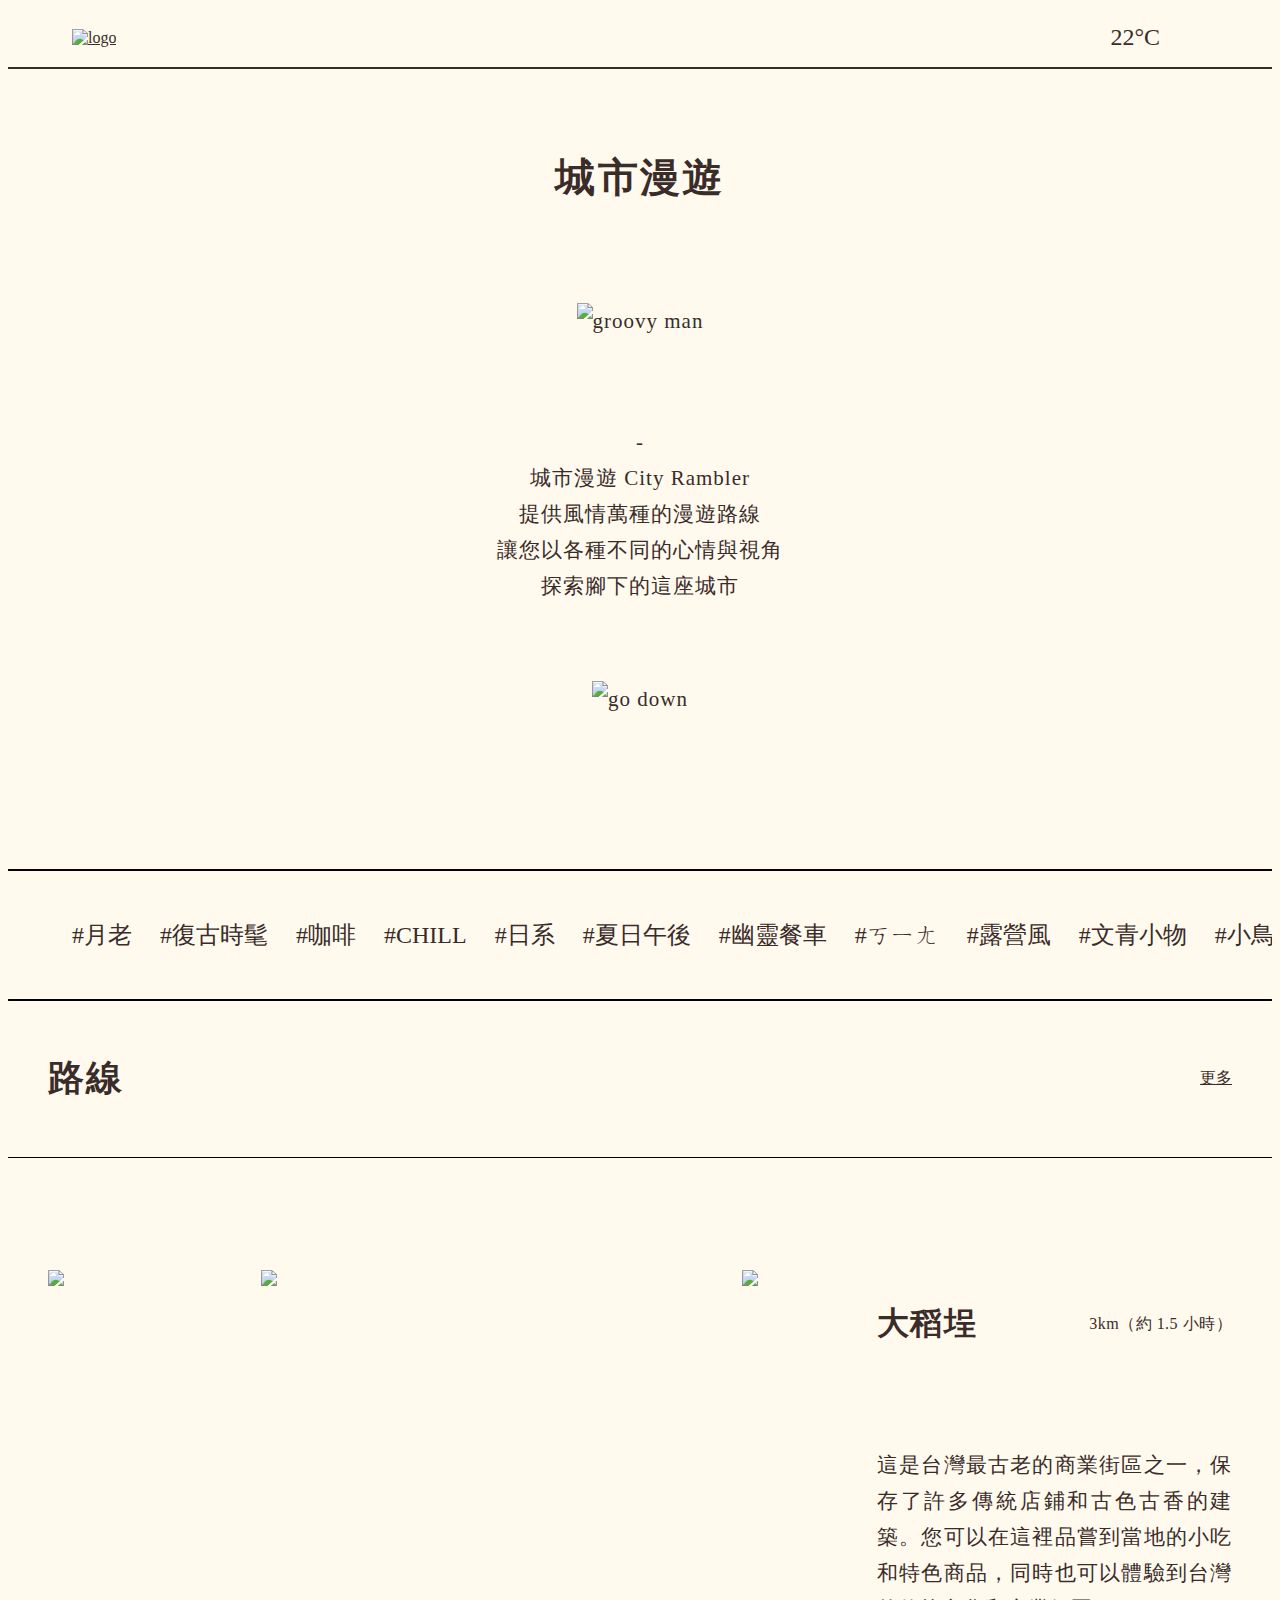
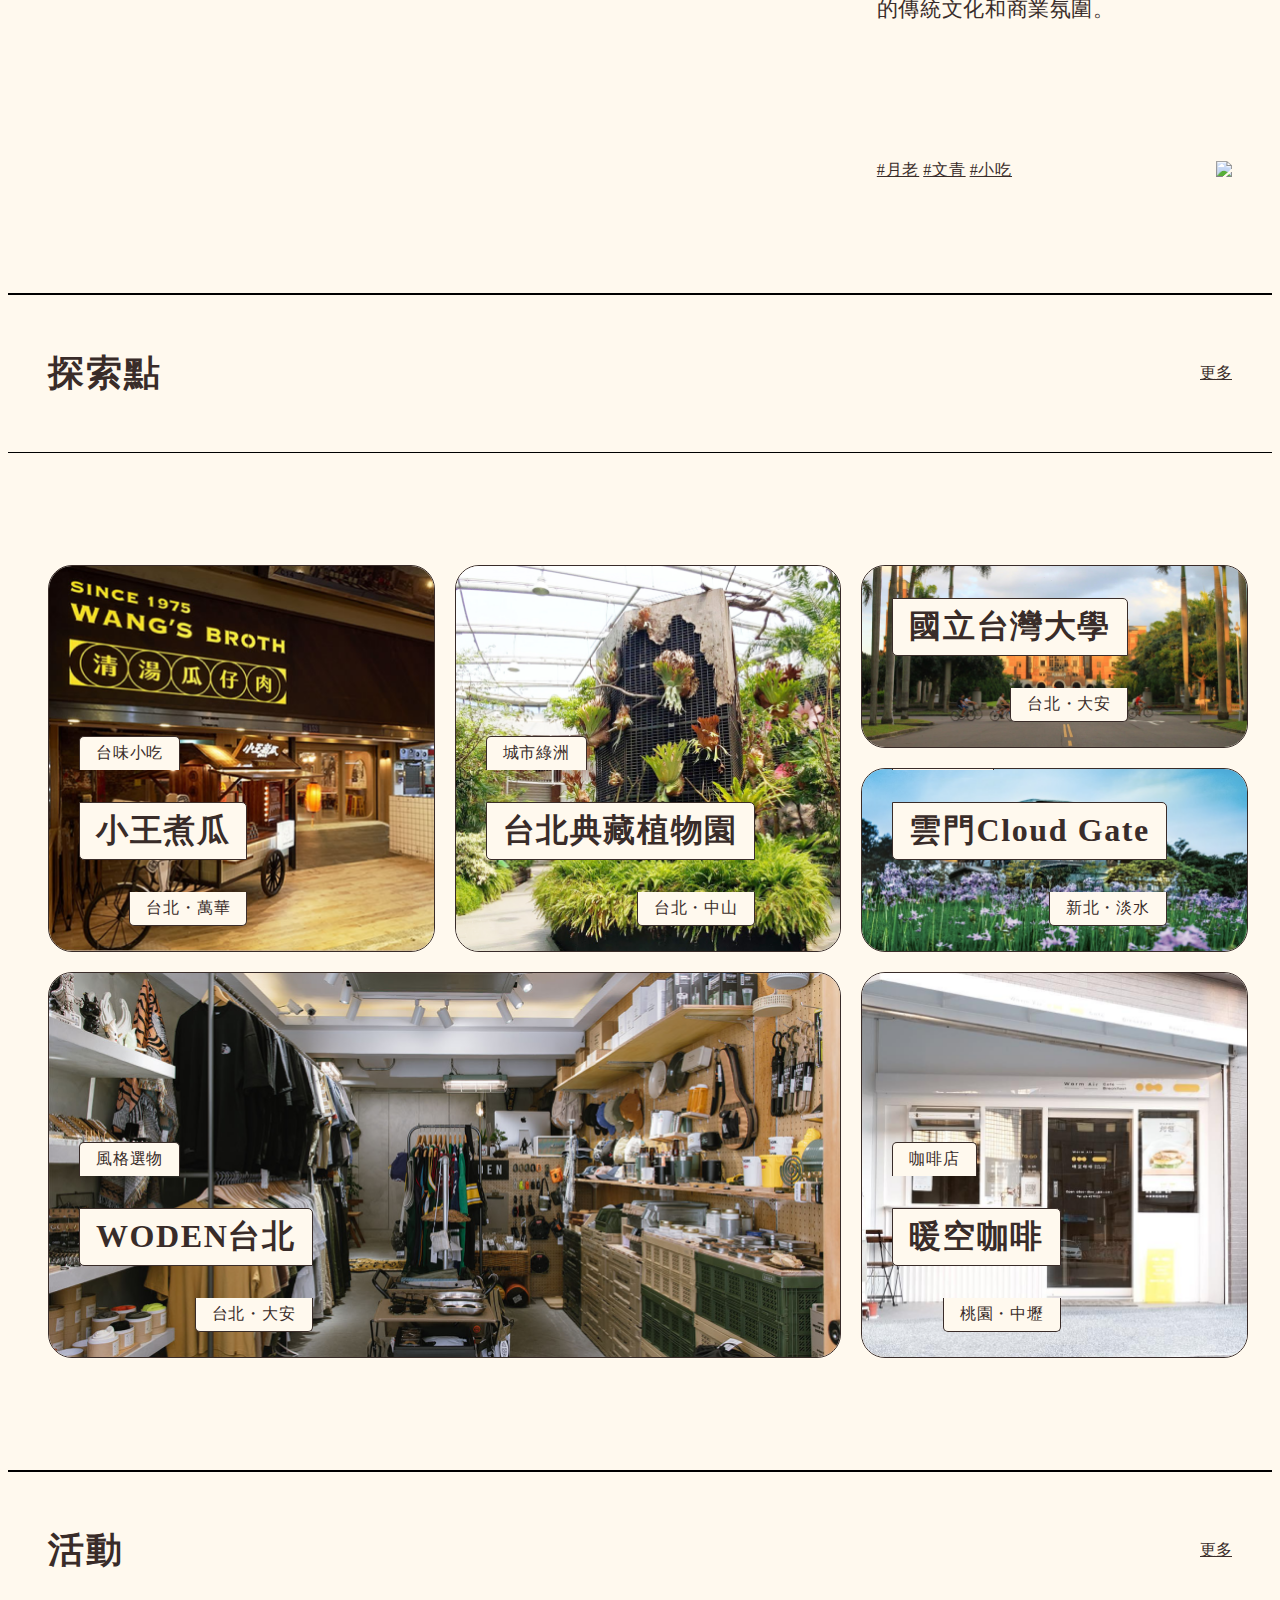
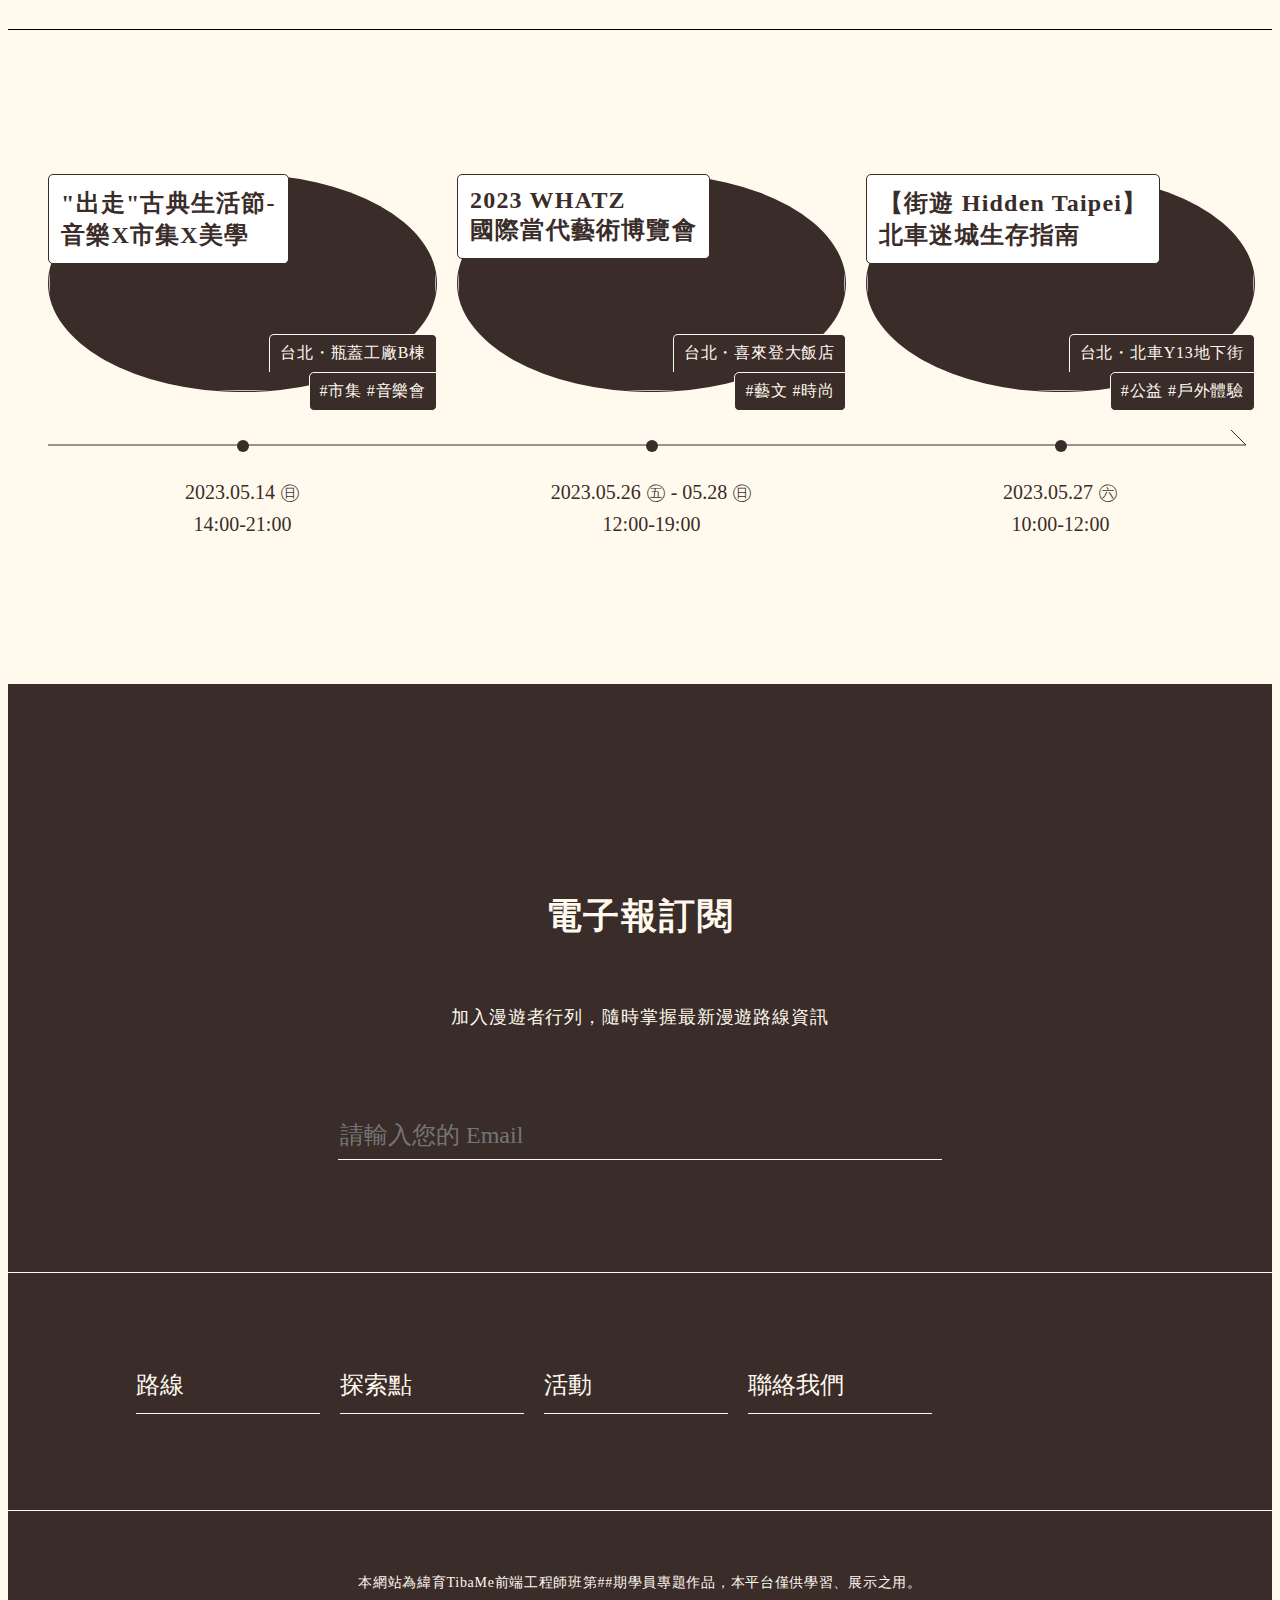
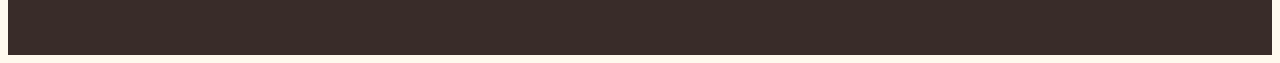
==== commit d188516e: "update" ====
--- a/index.html
+++ b/index.html
@@ -253,6 +253,7 @@
                 </div>
             </div>
             <div class="content">
+                <div class="timeline"><img src="img/timelineH.svg" alt=""></div>
                 <div class="activity act01">
                     <h4>"出走"古典生活節-<br>
                         音樂X市集X美學</h4>
@@ -263,7 +264,7 @@
                         <div class="loc">台北・瓶蓋工廠B棟</div>
                         <div class="tag">#市集 #音樂會</div>
                     </div>
-                    <div class="line"></div>
+                    <div class="dot"></div>
                     <div class="date">2023.05.14 ㊐</div>
                     <div class="time">14:00-21:00</div>
                 </div>
@@ -277,7 +278,7 @@
                         <div class="loc">台北・喜來登大飯店</div>
                         <div class="tag">#藝文 #時尚</div>
                     </div>
-                    <div class="line"></div>
+                    <div class="dot"></div>
                     <div class="date">2023.05.26 ㊄ - 05.28 ㊐ </div>
                     <div class="time">12:00-19:00</div>
                 </div>
@@ -291,7 +292,7 @@
                         <div class="loc">台北・北車Y13地下街</div>
                         <div class="tag">#公益 #戶外體驗</div>
                     </div>
-                    <div class="line"></div>
+                    <div class="dot"></div>
                     <div class="date">2023.05.27 ㊅</div>
                     <div class="time">10:00-12:00</div>
                 </div>
--- a/css/index.css
+++ b/css/index.css
@@ -204,11 +204,16 @@
 /*----------活動----------*/
 
 .activities .content{
-    margin: 0 auto;
-    padding: 144px 40px;
+    margin: 144px auto;
+    padding: 0 40px;
     max-width: 1200px;
     display: flex;
     gap: 20px;
+    position: relative;
+}
+.activities .content .timeline{
+    position: absolute;
+    bottom: 90px;
 }
 .activities .content .activity{
     text-align: center;
@@ -270,10 +275,12 @@
     border-bottom-right-radius: 5px;
     border-bottom-left-radius: 5px;
 }
-.activities .content .activity .line{
-    margin-top: 64px;
-    margin-bottom: 24px;
-    border: 1px solid var(--main);
+.activities .content .activity .dot{
+    margin: 48px auto 24px;
+    width: 12px;
+    height: 12px;
+    border-radius: 50%;
+    background-color: var(--main);
 }
 .activities .content .activity .date{
     font-family: 'Glow Sans TC Normal Bold';
